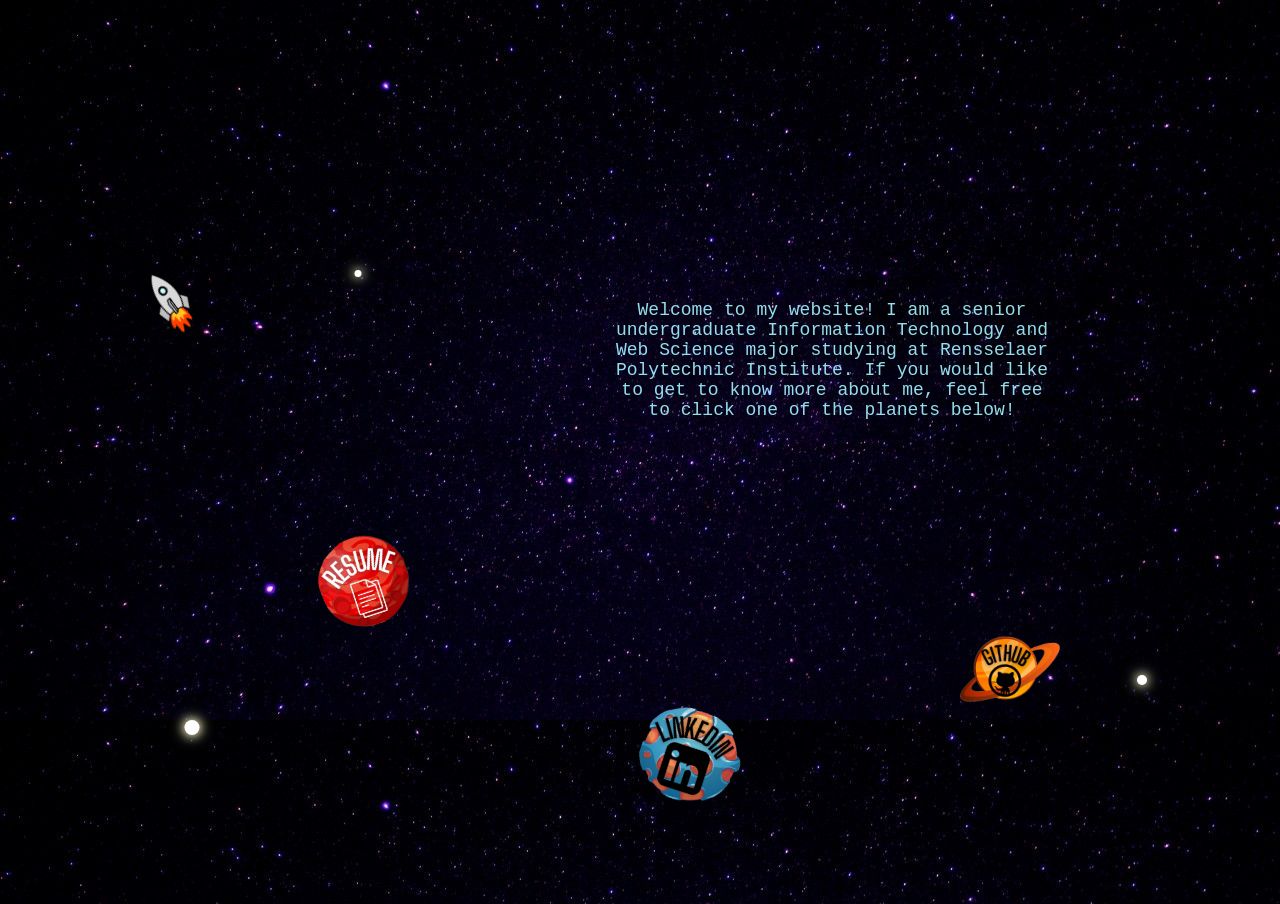
==== index.html @ 835599c0 "Update and rename ditomd.html to index.html changed name from ditomd to index" ====
<!DOCTYPE html>
<html>
    <head>
        <link rel="stylesheet" href="stylesheet.css">
        <meta charset="UTF-8">
        <meta name="viewport" content="width=device-width, initial-scale=1.0">
        <script src="script.js"></script>
    </head>
    <body>
        <div class="rocket-start"></div> 
        <div class="moon"></div>
        <div class="astronaut"></div>
        <div class="star-1"></div>
        <div class="star-2"></div>
        <div class="star-3"></div>
        <div class="star-4"></div>
        <div class="star-5"></div>
        <div class="resume">
            <a href="ditomd_digital_resume.pdf">
                <img src="./images/resume.png">
            </a>
        </div>
        <div class="linkedin">
            <a href="https://www.linkedin.com/in/dani-ditomasso">
                <img src="./images/linkedin.png">
            </a>
        </div>
        <div class="github">
            <a href="https://github.com/dditomasso">
                <img src="./images/github.png">
            </a>
        </div>
        <div class="patterns">
            <svg width="100vw" height="100vh">
                <defs>
                    <style>
                        @import url("https://fonts.googleapis.com/css?family=Silkscreen:wght@400;700&display=swap");
                    </style>
                </defs>         
                <rect x="0" y="0" width="100%" height="100%" fill="url(#polka-dots)"></rect>
                <text id="animatedText" x="65%" y="25%" text-anchor="middle">Dani DiTomasso</text>
            </svg>
        </div>
        <text id="paragraph"> Welcome to my website! I am a senior undergraduate Information Technology and Web Science major studying at Rensselaer Polytechnic Institute. If 
            you would like to get to know more about me, feel free to click one of the planets below!
        </text>
    </body>
</html>
---- stylesheet.css ----
@import url('https://fonts.googleapis.com/css2?family=Silkscreen:wght@400;700&display=swap');


body{
    background-image: url(./images/background.jpg);
    margin: 0;
    display: flex;
    overflow: hidden;
}

/* moon class centers moon image on page and connects to 
transform animation "rollMoon" below. */
.moon {
    background-image: url(./images/moon.png);
    background-repeat: no-repeat;
    background-size: contain;
    width: 50%; 
    height: 50%; 
    position: fixed;
    bottom: 0; 
    left: 50%; 
    transform: translateX(-50%); 
    z-index: 1; 
    animation: rollMoon 3s linear forwards; 
    animation-delay: 2.5s;
}

@keyframes rollMoon {
    to {
        transform: translate(-50%, 100%);
        opacity: 0; 
    }
}

/*astronaut animation*/ 

.astronaut {
    background-image: url(./images/astronaut.png);
    background-repeat: no-repeat;
    background-size: contain;
    width: 15%; 
    height: 15%; 
    position: fixed;
    animation: astronaut-move 30s linear infinite;
    animation-delay: 7s;
    opacity: 0;
    overflow: hidden;
    z-index: 1 !important;
}

@keyframes astronaut-move {
    0%{
        opacity: 1;
        left: -5%;
        bottom: 35%;
    }
    25%{
        opacity: 1;
        left: 25%;
        bottom: 75%;
        transform: rotate(0.5turn) scale(0.5);
    }
    50%{
        opacity: 1;
        left: 50%;
        bottom: 40%;
        transform: rotate(-0.25turn) scale(1.5);
    }
    75%{
        opacity: 1;
        left: 75%;
        bottom: 10%;
        transform: rotate(-0.5turn) scale(1);
    }
    100%{
        opacity: 1;
        left: 100%;
        bottom: 50%;
        transform: rotate(+0.5turn) scale(1);
    }

}

/* rocket-start class handles establishing the rocket dimensions and
connects to "rocket" animation below */
.rocket-start {
    background-image: url(./images/rocket.png);
    width:300px;
    height: 300px;
    position: absolute;
    animation: rocket 6.0s ease-in-out forwards;
    z-index: 2;
}
  
@keyframes rocket {
    0% { 
        transform: translateX(0);
        bottom: 0%;
        right: 40%;
    }
    2% { 
        transform: translateX(3px);
        bottom: 0%;
        right: 40%; 
    }
    4% { 
        transform: translateX(-3px);
        bottom: 0%;
        right: 40%;
    }
    6% { 
        transform: translateX(3px);
        bottom: 0%;
        right: 40%;
    }
    8% { 
        transform: translateX(0);
        bottom: 0%;
        right: 40%; 
    }
    10% { 
        transform: translateX(3px);
        bottom: 0%;
        right: 40%; 
    }
    12% { 
        transform: translateX(-3px);
        bottom: 0%;
        right: 40%;
    }
    14% { 
        transform: translateX(3px);
        bottom: 0%;
        right: 40%;
    }
    16% { 
        transform: translateX(0);
        bottom: 0%;
        right: 40%; 
    }
    18% { 
        transform: translateX(3px);
        bottom: 0%;
        right: 40%; 
    }
    20% { 
        transform: translateX(-3px);
        bottom: 0%;
        right: 40%;
    }
    22% { 
        transform: translateX(3px);
        bottom: 0%;
        right: 40%;
    }
    25% { 
        transform: translateX(0) rotate(0);
        bottom: 0%;
        right: 40%; 
    }
    100% {
        transform: translate(0%, 0%) rotate(-0.10turn) scale(0.25);
        bottom: 50%;
        right: 75%;
    }
}

/*stars created and animatied to help give the illusion of a moving
rocket ship */
.star-1 {
    background-color: rgb(255, 255, 255);
    border-radius: 50%;
    box-shadow: 0 0 10px rgb(255, 247, 200), 0 0 15px rgb(255, 247, 200);
    width: 10px;
    height: 10px;
    position: fixed;
    bottom: 90%;
    right: 20%;
    animation: star-1-move 3.5s ease-in-out forwards;
    animation-delay: 2.5s;
}

@keyframes star-1-move {
    to{
        transform: translate(-50%, 100%);
        bottom: 25%;
        right: 10%;

    }
}

.star-2 {
    background-color: rgb(255, 255, 255);
    border-radius: 50%;
    box-shadow: 0 0 10px rgb(255, 247, 200), 0 0 15px rgb(255, 247, 200);
    width: 10px;
    height: 10px;
    position: fixed;
    bottom: 60%;
    right: 80%;
    animation: star-2-move 2s ease-in forwards;
    animation-delay: 2.5s;
}

@keyframes star-2-move {
    to{
        transform: translate(-50%, 100%);
        bottom: 0%;
        right: 70%;
        opacity: 0;
    }
}

.star-3 {
    background-color: rgb(255, 255, 255);
    border-radius: 50%;
    box-shadow: 0 0 10px rgb(255, 247, 200), 0 0 15px rgb(255, 247, 200);
    width: 8px;
    height: 8px;
    position: fixed;
    bottom: 30%;
    right: 25%;
    animation: star-3-move 1.5s ease-in forwards;
    animation-delay: 2.5s;
}

@keyframes star-3-move {
    to{
        transform: translate(-50%, 100%);
        bottom: 0%;
        right: 20%;
        opacity: 0;
    }
}

.star-4 {
    background-color: rgb(255, 255, 255);
    border-radius: 50%;
    box-shadow: 0 0 10px rgb(255, 247, 200), 0 0 15px rgb(255, 247, 200);
    width: 7px;
    height: 7px;
    position: fixed;
    bottom: 100%;
    left: 10%;
    animation: star-4-move 2.5s ease-in-out forwards;
    animation-delay: 3.5s;
    opacity: 0;
}

@keyframes star-4-move {
    to{
        transform: translate(-50%, 100%);
        bottom: 70%;
        left: 28%;
        opacity: 1;
    }
}

.star-5 {
    background-color: rgb(255, 255, 255);
    border-radius: 50%;
    box-shadow: 0 0 10px rgb(255, 247, 200), 0 0 15px rgb(255, 247, 200);
    width: 15px;
    height: 15px;
    position: fixed;
    bottom: 50%;
    left: 0%;
    animation: star-5-move 3.5s ease-in-out forwards;
    animation-delay: 2.5s;
    opacity: 0;
}

@keyframes star-5-move {
    to{
        transform: translate(-50%, 100%);
        bottom: 20%;
        left: 15%;
        opacity: 1;
    }
}


/*Name animation*/
svg text {
    font-family: 'Silkscreen', sans-serif;
    letter-spacing: 10px;
    stroke: #00ffd9;
    font-size: 40px;
    font-weight: 700;
    stroke-width: 2;
   
    animation: textAnimate 5s infinite alternate;
    animation-delay: 6.0s;
    
}

#animatedText {
    stroke-width: 1;
    opacity: 0;
    visibility: hidden;
    transition: opacity 1s ease-in-out;
}

#animatedText.visible {
    opacity: 1;
    visibility: visible;
}
  
@keyframes textAnimate {
    0% {
      stroke-dasharray: 0 50%;
      stroke-dashoffset:  20%;
      fill:hsl(189, 68%, 75%)
  
    }
    
    100% {
      stroke-dasharray: 50% 0;
      stroke-dashoffset: -20%;
      fill: hsla(189, 68%, 75%,0%)
    }
    
}
/*Paragprah text*/
#paragraph {
    font-family: monospace;
    font-size: 18px;
    color: hsl(189, 68%, 75%);
    text-align: center;
    position: absolute;
    top: 40%;
    left: 65%;
    transform: translate(-50%, -50%);
    opacity: 0; /* Set initial opacity to 0 */
    animation: fadeIn 2.5s ease-in-out forwards; 
    animation-delay: 6s;
}

@keyframes fadeIn {
    from {
        opacity: 0;
    }
    to {
        opacity: 1;
    }
}

/*Planets animation & shadows*/

.resume{
    background-repeat: no-repeat;
    background-size: contain;
    position: fixed;
    animation: move-resume 3s ease forwards; 
    animation-delay: 3s;
    opacity: 0;
}

.resume img{
    width: 90px; 
    height: 90px; 

}

.resume:hover {
    overflow: hidden;
    filter: drop-shadow(5px 5px 2px rgb(255, 144, 144)); 
}

@keyframes move-resume {
    0%{
        opacity: 0;
        left: 0%;
        bottom: 75%;
    }
    100%{
        opacity: 1;
        left: 25%;
        bottom: 30%;
        transform: rotate(-0.05turn);
    }

    
}

.linkedin{
    background-repeat: no-repeat;
    background-size: contain;
    position: fixed;
    animation: move-linkedin 2s ease forwards; 
    animation-delay: 4s;
    opacity: 0;

}

.linkedin img{
    width: 100px; 
    height: 100px; 

}

.linkedin:hover {
    filter: drop-shadow(5px 5px 2px rgb(61, 242, 255));
}

@keyframes move-linkedin{
    0%{
        opacity: 0;
        left: 15%;
        bottom: 100%;
    }
    100%{
        opacity: 1;
        left: 50%;
        bottom: 10%;
        transform: rotate(+0.05turn);
    }

    
}

.github{
    background-repeat: no-repeat;
    position: fixed;
    animation: move-github 2.5s ease forwards; 
    animation-delay: 3.5s;
    opacity: 0;
}

.github img{
    width: 100px; 
    height: 100px; 
}

.github img:hover {
    filter: drop-shadow(5px 5px 2px rgb(255, 201, 144))
}

@keyframes move-github{
    0%{
        opacity: 0;
        left: 50%;
        bottom: 100%;
    }
    100%{
        opacity: 1;
        left: 75%;
        bottom: 20%;
        transform: rotate(+0.005turn);
    }
}
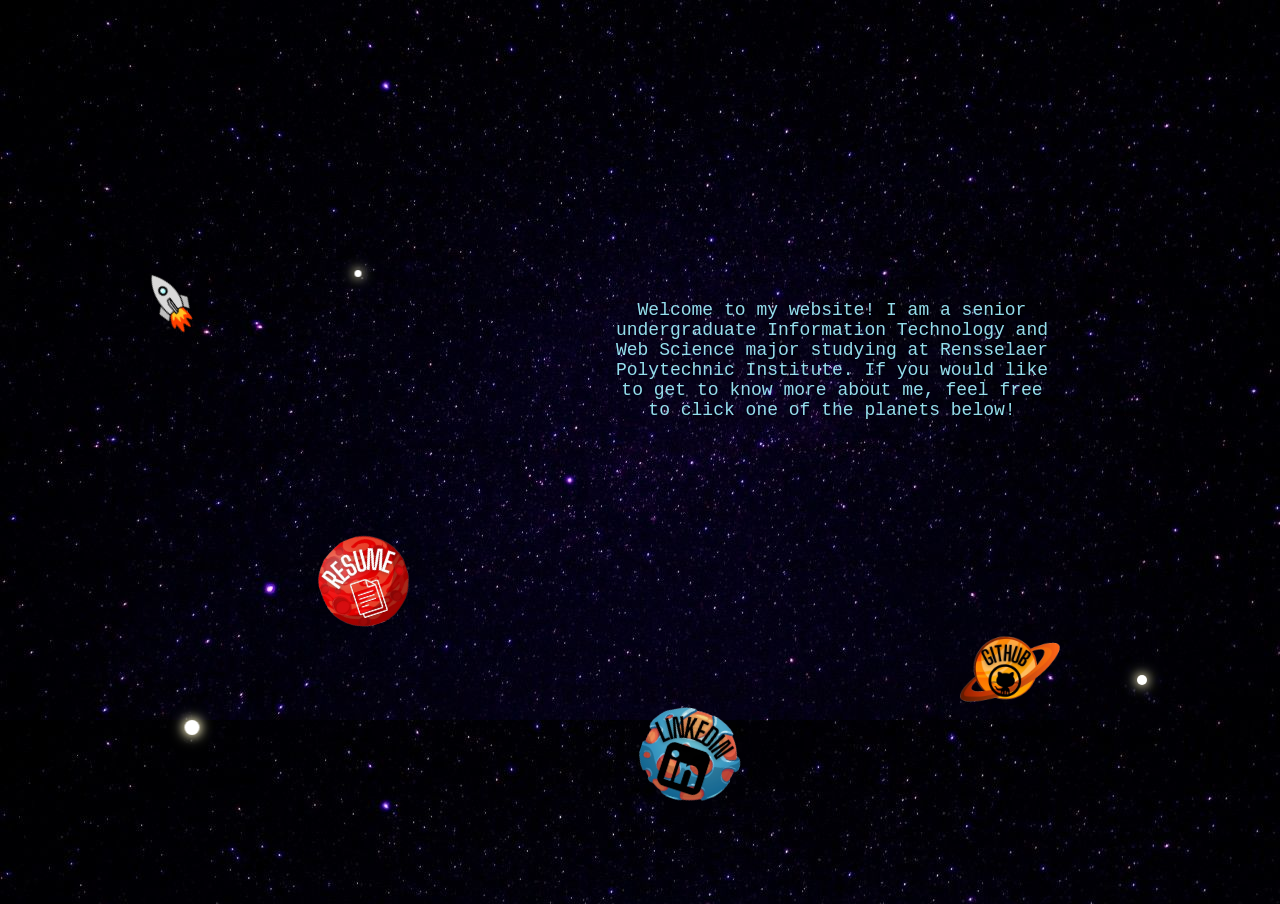
==== commit 26408ebc: "Update index.html fix for mobile viewing" ====
--- a/index.html
+++ b/index.html
@@ -8,7 +8,9 @@
     </head>
     <body>
         <div class="rocket-start"></div> 
-        <div class="moon"></div>
+        <div class="moon">
+            <img src="./images/moon.png">
+        </div>
         <div class="astronaut"></div>
         <div class="star-1"></div>
         <div class="star-2"></div>
--- a/stylesheet.css
+++ b/stylesheet.css
@@ -11,14 +11,13 @@
 /* moon class centers moon image on page and connects to 
 transform animation "rollMoon" below. */
 .moon {
-    background-image: url(./images/moon.png);
     background-repeat: no-repeat;
-    background-size: contain;
-    width: 50%; 
-    height: 50%; 
-    position: fixed;
-    bottom: 0; 
-    left: 50%; 
+    background-size:auto;
+    width: 5%; 
+    height: 35%; 
+    position:fixed;
+    bottom: 50%; 
+    left: 0%; 
     transform: translateX(-50%); 
     z-index: 1; 
     animation: rollMoon 3s linear forwards; 
@@ -292,6 +291,15 @@
     animation: textAnimate 5s infinite alternate;
     animation-delay: 6.0s;
     
+}
+
+@media only screen and (max-width: 1000px) {
+    #animatedText {
+        text-align: center;
+        left:50% !important;
+        bottom: 70%;
+        font-size: 20px;  /* Adjust font size for smaller screens */
+    }
 }
 
 #animatedText {
@@ -336,6 +344,12 @@
     animation-delay: 6s;
 }
 
+@media only screen and (max-width: 1000px) {
+    #paragraph{
+        font-size: 10px;  /* Adjust font size for smaller screens */
+    }
+}
+
 @keyframes fadeIn {
     from {
         opacity: 0;
@@ -450,3 +464,4 @@
     }
 }
 
+
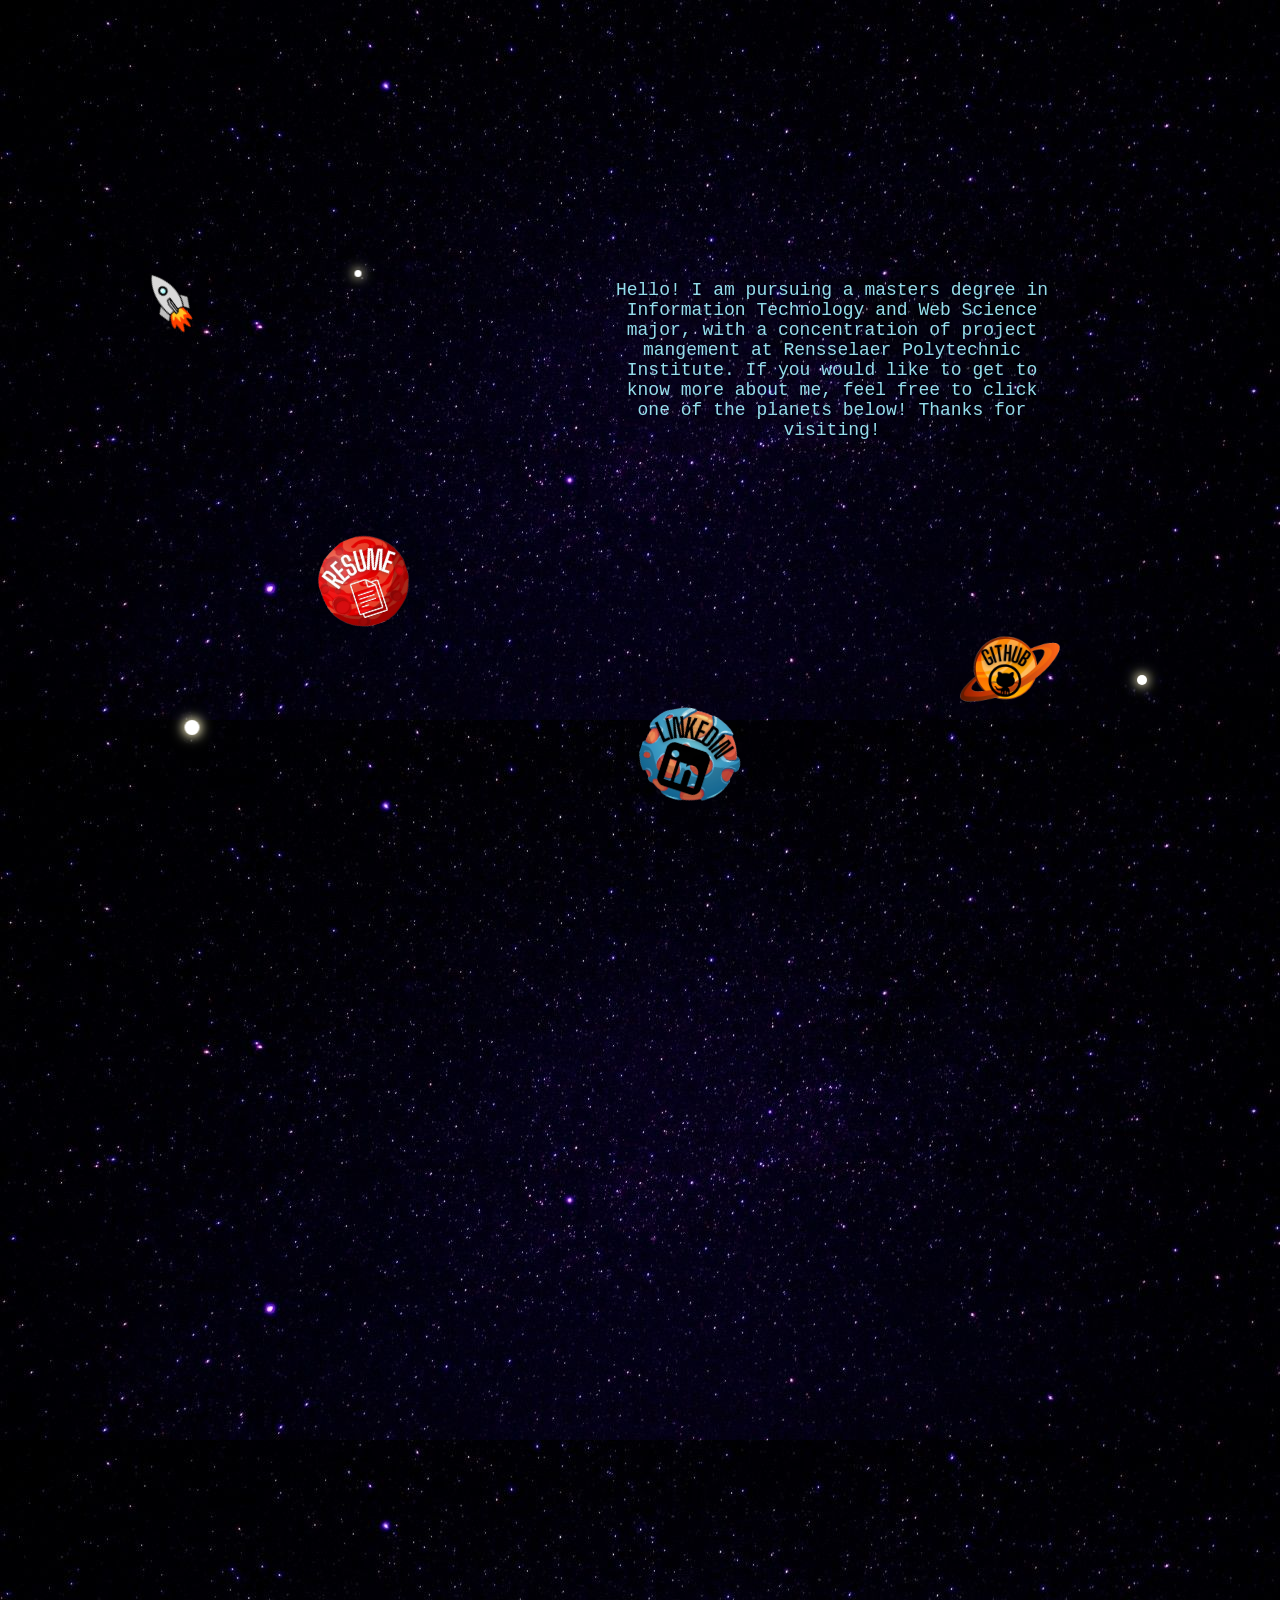
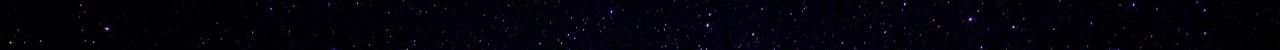
==== commit 63c75e93: "Update index.html updated for graduate year" ====
--- a/index.html
+++ b/index.html
@@ -43,8 +43,9 @@
                 <text id="animatedText" x="65%" y="25%" text-anchor="middle">Dani DiTomasso</text>
             </svg>
         </div>
-        <text id="paragraph"> Welcome to my website! I am a senior undergraduate Information Technology and Web Science major studying at Rensselaer Polytechnic Institute. If 
-            you would like to get to know more about me, feel free to click one of the planets below!
+        <text id="paragraph"> Hello! I am pursuing a masters degree in Information Technology and Web 
+            Science major, with a concentration of project mangement at Rensselaer Polytechnic Institute. 
+            If you would like to get to know more about me, feel free to click one of the planets below! Thanks for visiting!
         </text>
     </body>
 </html>
--- a/stylesheet.css
+++ b/stylesheet.css
@@ -6,27 +6,39 @@
     margin: 0;
     display: flex;
     overflow: hidden;
+    
 }
 
 /* moon class centers moon image on page and connects to 
 transform animation "rollMoon" below. */
 .moon {
     background-repeat: no-repeat;
-    background-size:auto;
-    width: 5%; 
-    height: 35%; 
-    position:fixed;
-    bottom: 50%; 
-    left: 0%; 
-    transform: translateX(-50%); 
-    z-index: 1; 
+    background-size: contain;
+    position: absolute; 
+    transform: translate(-50%, 75%);
     animation: rollMoon 3s linear forwards; 
     animation-delay: 2.5s;
+    margin: 0;
+    display: flex;
+    bottom: 0%;
+    left: 50%;
+}
+
+.moon img{
+    max-width: 100%;
+    max-height: 100%;
+    width: auto;
+    height: auto;
+}
+@media only screen and (max-width: 1000px) {
+    .moon{
+        transform: translate(-50%, 90%);
+    }
 }
 
 @keyframes rollMoon {
     to {
-        transform: translate(-50%, 100%);
+        transform: translate(-50%, 150%);
         opacity: 0; 
     }
 }
@@ -84,78 +96,81 @@
 connects to "rocket" animation below */
 .rocket-start {
     background-image: url(./images/rocket.png);
-    width:300px;
+    width: 300px;
     height: 300px;
     position: absolute;
     animation: rocket 6.0s ease-in-out forwards;
     z-index: 2;
-}
-  
+    transform: translate(-50%, -50%);
+    justify-content: center;
+    align-items: center;
+    display: flex;
+}
 @keyframes rocket {
     0% { 
         transform: translateX(0);
         bottom: 0%;
-        right: 40%;
+        right: 50%;
     }
     2% { 
         transform: translateX(3px);
         bottom: 0%;
-        right: 40%; 
+        right: 50%; 
     }
     4% { 
         transform: translateX(-3px);
         bottom: 0%;
-        right: 40%;
+        right: 50%;
     }
     6% { 
         transform: translateX(3px);
         bottom: 0%;
-        right: 40%;
+        right: 50%;
     }
     8% { 
         transform: translateX(0);
         bottom: 0%;
-        right: 40%; 
+        right: 50%; 
     }
     10% { 
         transform: translateX(3px);
         bottom: 0%;
-        right: 40%; 
+        right: 50%; 
     }
     12% { 
         transform: translateX(-3px);
         bottom: 0%;
-        right: 40%;
+        right: 50%;
     }
     14% { 
         transform: translateX(3px);
         bottom: 0%;
-        right: 40%;
+        right: 50%;
     }
     16% { 
         transform: translateX(0);
         bottom: 0%;
-        right: 40%; 
+        right: 50%; 
     }
     18% { 
         transform: translateX(3px);
         bottom: 0%;
-        right: 40%; 
+        right: 50%; 
     }
     20% { 
         transform: translateX(-3px);
         bottom: 0%;
-        right: 40%;
+        right: 50%;
     }
     22% { 
         transform: translateX(3px);
         bottom: 0%;
-        right: 40%;
+        right: 50%;
     }
     25% { 
         transform: translateX(0) rotate(0);
         bottom: 0%;
-        right: 40%; 
+        right: 50%; 
     }
     100% {
         transform: translate(0%, 0%) rotate(-0.10turn) scale(0.25);
@@ -298,7 +313,8 @@
         text-align: center;
         left:50% !important;
         bottom: 70%;
-        font-size: 20px;  /* Adjust font size for smaller screens */
+        font-size: 10px;  
+        stroke-width: 1;
     }
 }
 
@@ -465,3 +481,4 @@
 }
 
 
+
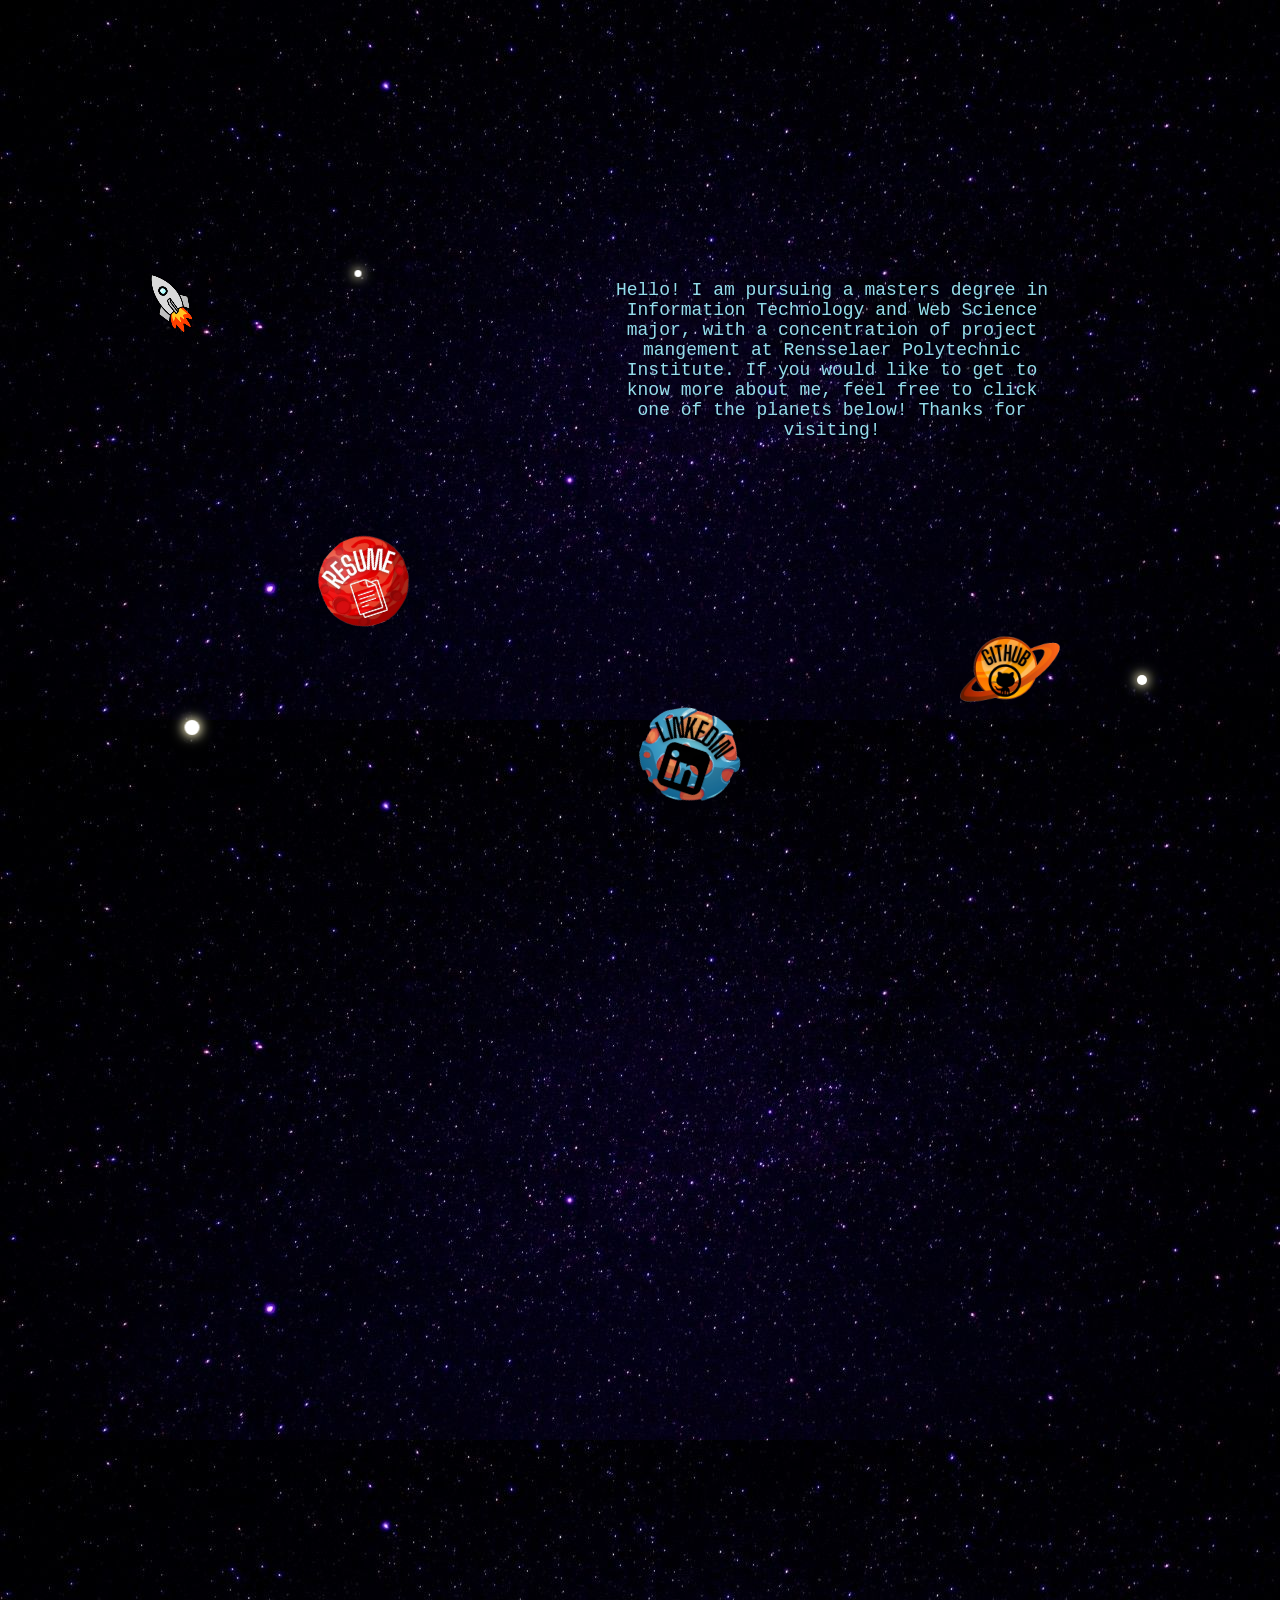
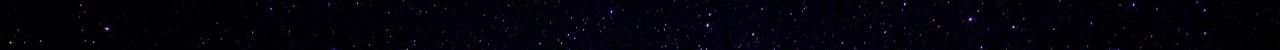
==== commit 5883e8a6: "Update index.html" ====
--- a/index.html
+++ b/index.html
@@ -18,7 +18,7 @@
         <div class="star-4"></div>
         <div class="star-5"></div>
         <div class="resume">
-            <a href="ditomd_digital_resume.pdf">
+            <a href="Dani DiTomasso Graduate Resume.pdf">
                 <img src="./images/resume.png">
             </a>
         </div>
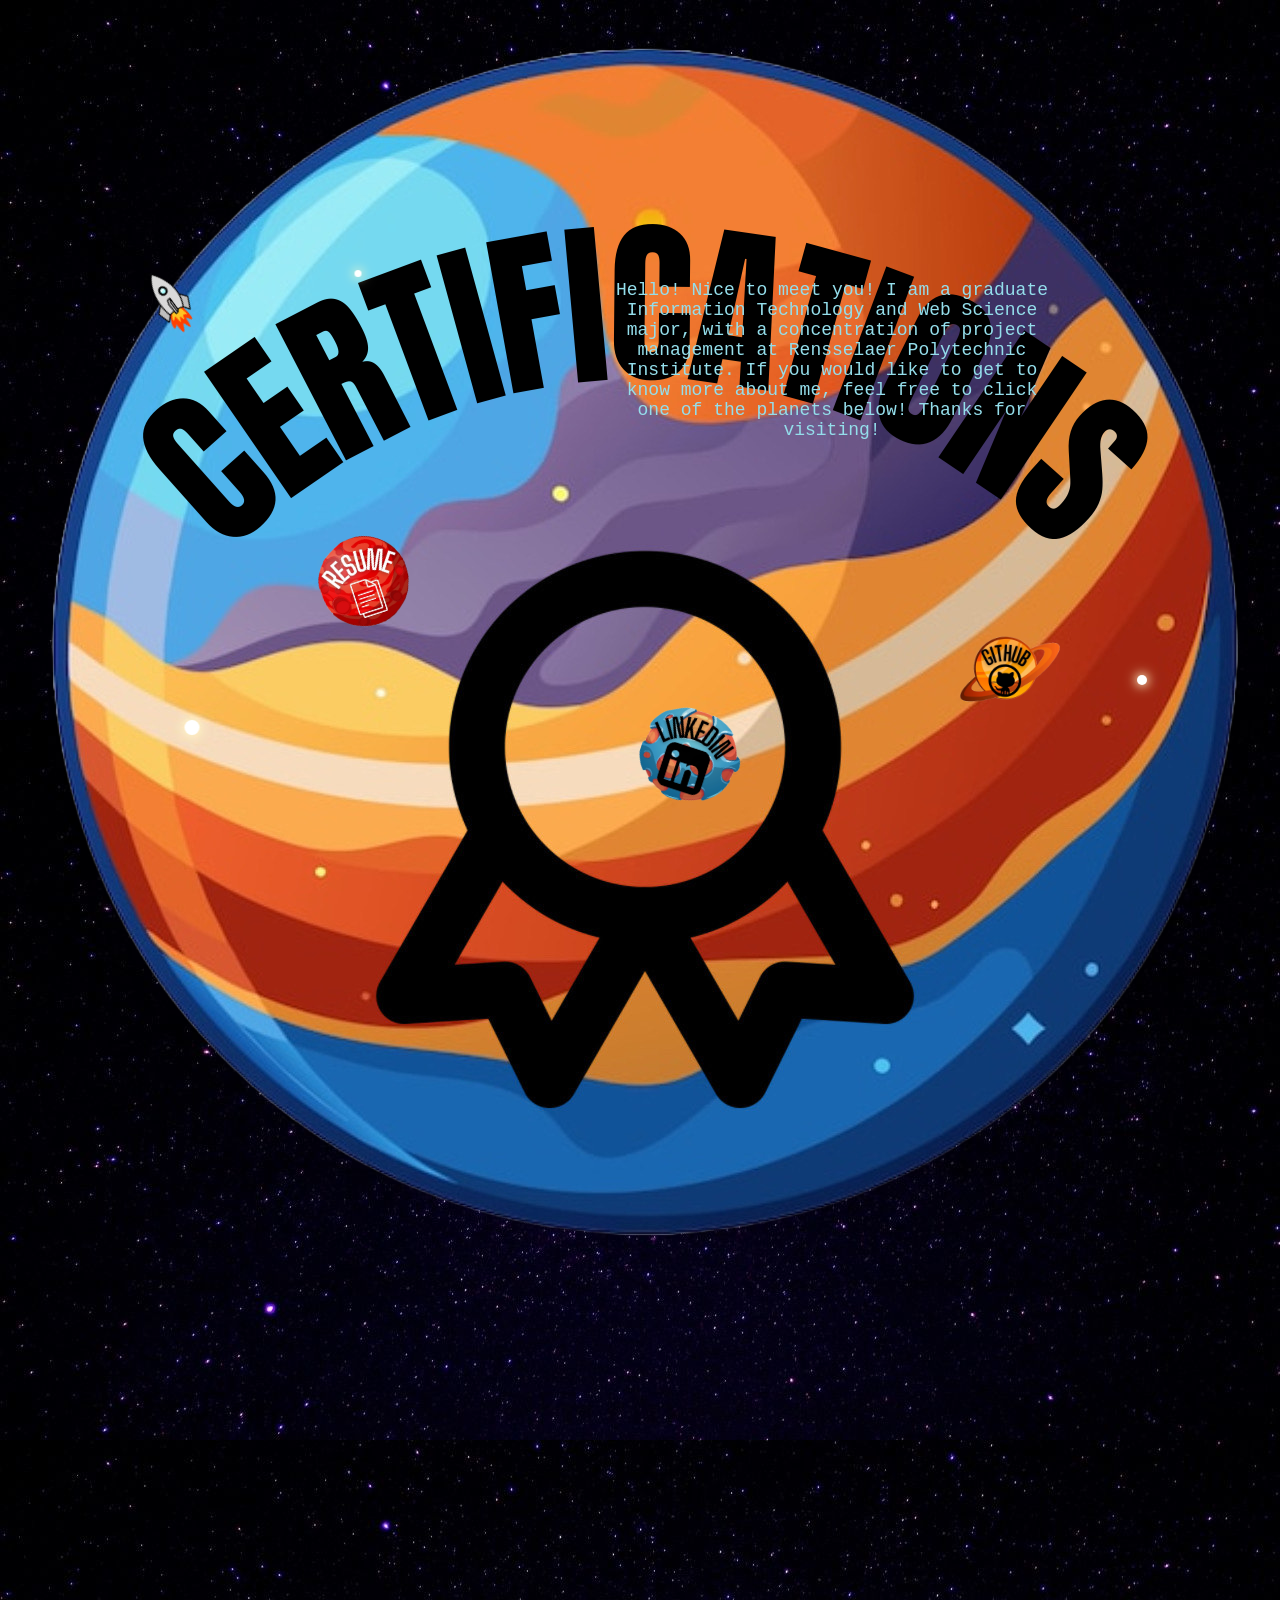
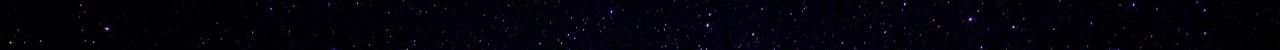
==== commit 1f6c6ad6: "Update index.html" ====
--- a/index.html
+++ b/index.html
@@ -32,6 +32,11 @@
                 <img src="./images/github.png">
             </a>
         </div>
+        <div class="certifications">
+            <a href="website_cert_doc.pdf">
+                <img src="./images/certifications.png">
+            </a>
+        </div>
         <div class="patterns">
             <svg width="100vw" height="100vh">
                 <defs>
@@ -43,8 +48,8 @@
                 <text id="animatedText" x="65%" y="25%" text-anchor="middle">Dani DiTomasso</text>
             </svg>
         </div>
-        <text id="paragraph"> Hello! I am pursuing a masters degree in Information Technology and Web 
-            Science major, with a concentration of project mangement at Rensselaer Polytechnic Institute. 
+        <text id="paragraph"> Hello! Nice to meet you! I am a graduate Information Technology and Web 
+            Science major, with a concentration of project management at Rensselaer Polytechnic Institute. 
             If you would like to get to know more about me, feel free to click one of the planets below! Thanks for visiting!
         </text>
     </body>
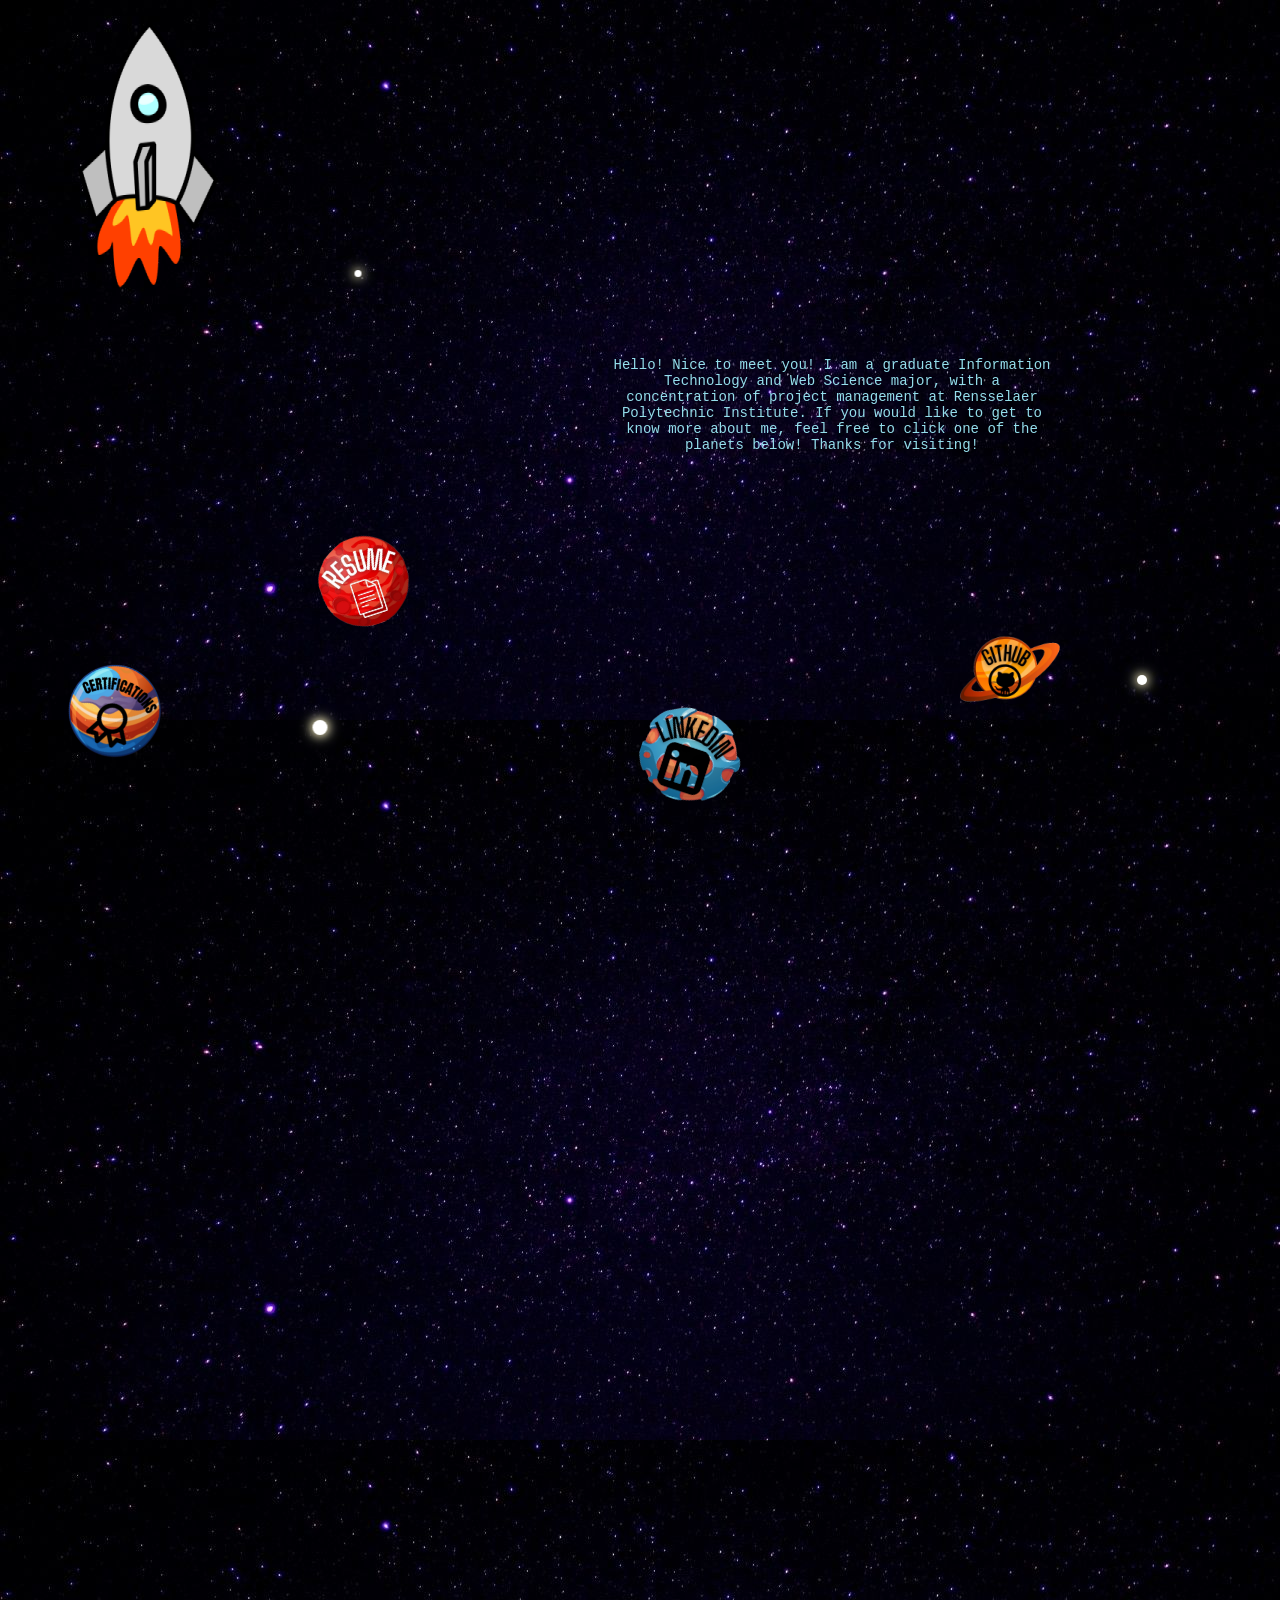
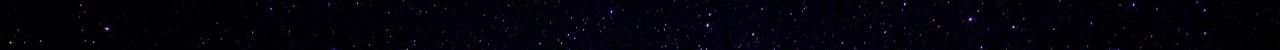
==== commit 9f7e91c9: "Update index.html" ====
--- a/index.html
+++ b/index.html
@@ -7,7 +7,9 @@
         <script src="script.js"></script>
     </head>
     <body>
-        <div class="rocket-start"></div> 
+        <div id="rocket-start">
+            <img src="./images/rocket.png" width="300px" height="300px">
+        </div> 
         <div class="moon">
             <img src="./images/moon.png">
         </div>
@@ -48,9 +50,9 @@
                 <text id="animatedText" x="65%" y="25%" text-anchor="middle">Dani DiTomasso</text>
             </svg>
         </div>
-        <text id="paragraph"> Hello! Nice to meet you! I am a graduate Information Technology and Web 
+        <div id="paragraph"> Hello! Nice to meet you! I am a graduate Information Technology and Web 
             Science major, with a concentration of project management at Rensselaer Polytechnic Institute. 
             If you would like to get to know more about me, feel free to click one of the planets below! Thanks for visiting!
-        </text>
+        </div>
     </body>
 </html>
--- a/stylesheet.css
+++ b/stylesheet.css
@@ -277,7 +277,7 @@
     width: 15px;
     height: 15px;
     position: fixed;
-    bottom: 50%;
+    bottom: 60%;
     left: 0%;
     animation: star-5-move 3.5s ease-in-out forwards;
     animation-delay: 2.5s;
@@ -288,7 +288,7 @@
     to{
         transform: translate(-50%, 100%);
         bottom: 20%;
-        left: 15%;
+        left: 25%;
         opacity: 1;
     }
 }
@@ -348,11 +348,11 @@
 /*Paragprah text*/
 #paragraph {
     font-family: monospace;
-    font-size: 18px;
+    font-size: 14px;
     color: hsl(189, 68%, 75%);
     text-align: center;
     position: absolute;
-    top: 40%;
+    top: 45%;
     left: 65%;
     transform: translate(-50%, -50%);
     opacity: 0; /* Set initial opacity to 0 */
@@ -480,5 +480,40 @@
     }
 }
 
-
-
+.certifications{
+    background-repeat: no-repeat;
+    position: fixed;
+    animation: move-certifications 2.5s ease forwards; 
+    animation-delay: 3.5s;
+    opacity: 0;
+}
+
+.certifications img{
+    width: 100px; 
+    height: 100px; 
+}
+
+.certifications img:hover {
+    filter: drop-shadow(5px 5px 2px rgb(186, 115, 253))
+}
+
+@keyframes move-certifications{
+    0%{
+        opacity: 0;
+        left: 0%;
+        bottom: 30%;
+    }
+    100%{
+        opacity: 1;
+        left: 5%;
+        bottom: 15%;
+        transform: rotate(+0.05turn);
+    }
+}
+
+
+
+
+
+
+
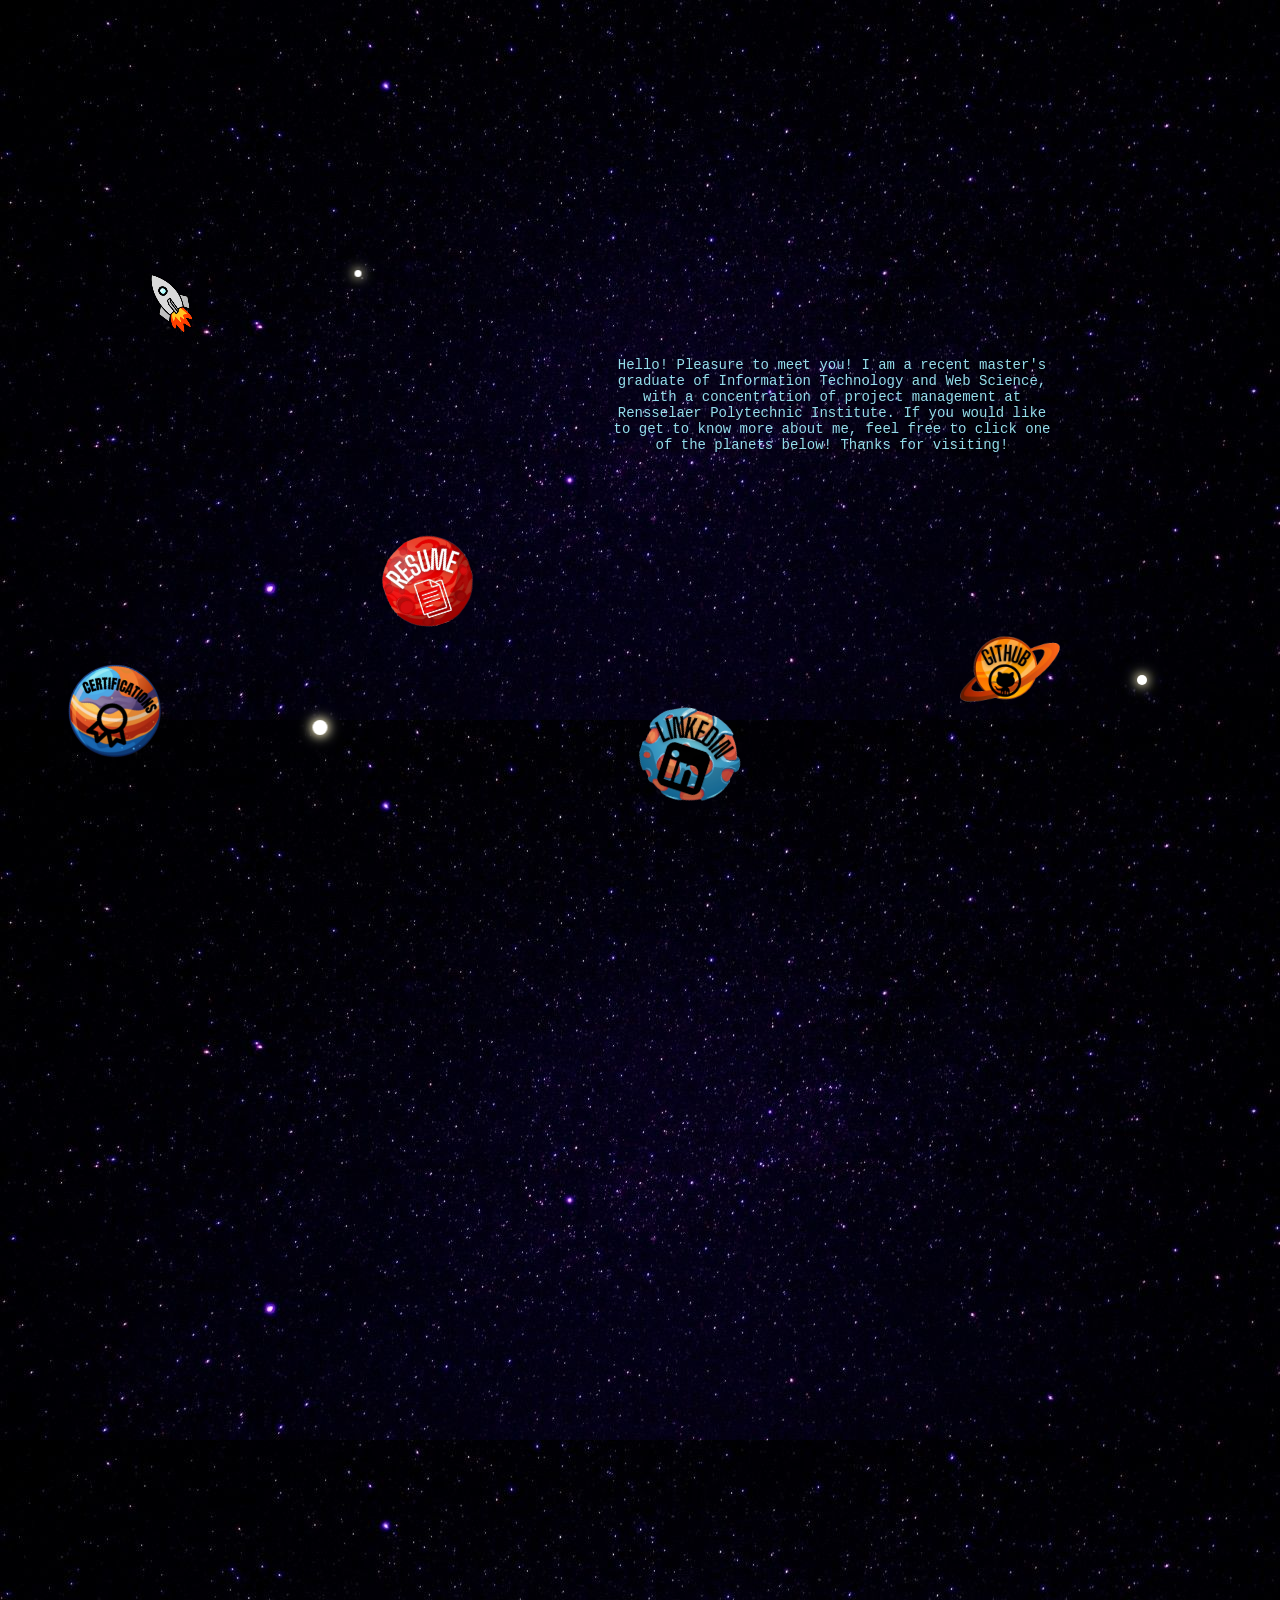
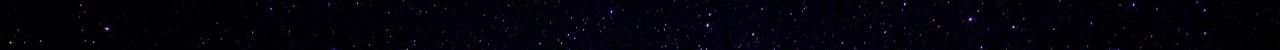
==== commit 3a22d231: "Update index.html" ====
--- a/index.html
+++ b/index.html
@@ -50,9 +50,10 @@
                 <text id="animatedText" x="65%" y="25%" text-anchor="middle">Dani DiTomasso</text>
             </svg>
         </div>
-        <div id="paragraph"> Hello! Nice to meet you! I am a graduate Information Technology and Web 
-            Science major, with a concentration of project management at Rensselaer Polytechnic Institute. 
+        <div id="paragraph"> Hello! Pleasure to meet you! I am a recent master's graduate of Information Technology and Web 
+            Science, with a concentration of project management at Rensselaer Polytechnic Institute. 
             If you would like to get to know more about me, feel free to click one of the planets below! Thanks for visiting!
         </div>
     </body>
 </html>
+
--- a/stylesheet.css
+++ b/stylesheet.css
@@ -1,12 +1,22 @@
 @import url('https://fonts.googleapis.com/css2?family=Silkscreen:wght@400;700&display=swap');
 
 
-body{
+html, body{
     background-image: url(./images/background.jpg);
     margin: 0;
     display: flex;
     overflow: hidden;
+    padding: 0;
+    height: 100%;
     
+}
+
+.patterns{
+    position: absolute;
+      top: 0;
+      left: 0;
+      right: 0;
+      bottom: 0;
 }
 
 /* moon class centers moon image on page and connects to 
@@ -20,7 +30,7 @@
     animation-delay: 2.5s;
     margin: 0;
     display: flex;
-    bottom: 0%;
+    bottom: 0;
     left: 50%;
 }
 
@@ -30,6 +40,7 @@
     width: auto;
     height: auto;
 }
+
 @media only screen and (max-width: 1000px) {
     .moon{
         transform: translate(-50%, 90%);
@@ -44,7 +55,6 @@
 }
 
 /*astronaut animation*/ 
-
 .astronaut {
     background-image: url(./images/astronaut.png);
     background-repeat: no-repeat;
@@ -56,7 +66,7 @@
     animation-delay: 7s;
     opacity: 0;
     overflow: hidden;
-    z-index: 1 !important;
+    z-index: 4;
 }
 
 @keyframes astronaut-move {
@@ -94,83 +104,80 @@
 
 /* rocket-start class handles establishing the rocket dimensions and
 connects to "rocket" animation below */
-.rocket-start {
-    background-image: url(./images/rocket.png);
-    width: 300px;
-    height: 300px;
+#rocket-start {
+    align-items: center;
+    display: flex;
     position: absolute;
     animation: rocket 6.0s ease-in-out forwards;
-    z-index: 2;
-    transform: translate(-50%, -50%);
+    z-index: 5;
     justify-content: center;
-    align-items: center;
-    display: flex;
-}
+}
+
 @keyframes rocket {
     0% { 
         transform: translateX(0);
         bottom: 0%;
-        right: 50%;
+        right: 40%;
     }
     2% { 
         transform: translateX(3px);
         bottom: 0%;
-        right: 50%; 
+        right: 40%; 
     }
     4% { 
         transform: translateX(-3px);
         bottom: 0%;
-        right: 50%;
+        right: 40%;
     }
     6% { 
         transform: translateX(3px);
         bottom: 0%;
-        right: 50%;
+        right: 40%;
     }
     8% { 
         transform: translateX(0);
         bottom: 0%;
-        right: 50%; 
+        right: 40%; 
     }
     10% { 
         transform: translateX(3px);
         bottom: 0%;
-        right: 50%; 
+        right: 40%; 
     }
     12% { 
         transform: translateX(-3px);
         bottom: 0%;
-        right: 50%;
+        right: 40%;
     }
     14% { 
         transform: translateX(3px);
         bottom: 0%;
-        right: 50%;
+        right: 40%;
     }
     16% { 
         transform: translateX(0);
         bottom: 0%;
-        right: 50%; 
+        right: 40%; 
     }
     18% { 
         transform: translateX(3px);
         bottom: 0%;
-        right: 50%; 
+        right: 40%; 
     }
     20% { 
         transform: translateX(-3px);
         bottom: 0%;
-        right: 50%;
+        right: 40%;
     }
     22% { 
         transform: translateX(3px);
         bottom: 0%;
-        right: 50%;
+        right: 40%;
     }
     25% { 
         transform: translateX(0) rotate(0);
         bottom: 0%;
-        right: 50%; 
+        right: 40%; 
     }
     100% {
         transform: translate(0%, 0%) rotate(-0.10turn) scale(0.25);
@@ -179,7 +186,7 @@
     }
 }
 
-/*stars created and animatied to help give the illusion of a moving
+/*stars created and animated to help give the illusion of a moving
 rocket ship */
 .star-1 {
     background-color: rgb(255, 255, 255);
@@ -312,7 +319,7 @@
     #animatedText {
         text-align: center;
         left:50% !important;
-        bottom: 70%;
+        top: 15px !important;
         font-size: 10px;  
         stroke-width: 1;
     }
@@ -345,7 +352,7 @@
     }
     
 }
-/*Paragprah text*/
+/*Paragraph text*/
 #paragraph {
     font-family: monospace;
     font-size: 14px;
@@ -376,7 +383,6 @@
 }
 
 /*Planets animation & shadows*/
-
 .resume{
     background-repeat: no-repeat;
     background-size: contain;
@@ -384,6 +390,7 @@
     animation: move-resume 3s ease forwards; 
     animation-delay: 3s;
     opacity: 0;
+    z-index: 3;
 }
 
 .resume img{
@@ -405,7 +412,7 @@
     }
     100%{
         opacity: 1;
-        left: 25%;
+        left: 30%;
         bottom: 30%;
         transform: rotate(-0.05turn);
     }
@@ -420,6 +427,7 @@
     animation: move-linkedin 2s ease forwards; 
     animation-delay: 4s;
     opacity: 0;
+    z-index: 3;
 
 }
 
@@ -455,6 +463,7 @@
     animation: move-github 2.5s ease forwards; 
     animation-delay: 3.5s;
     opacity: 0;
+    z-index: 3;
 }
 
 .github img{
@@ -486,6 +495,7 @@
     animation: move-certifications 2.5s ease forwards; 
     animation-delay: 3.5s;
     opacity: 0;
+    z-index: 3;
 }
 
 .certifications img{
@@ -516,4 +526,3 @@
 
 
 
-
